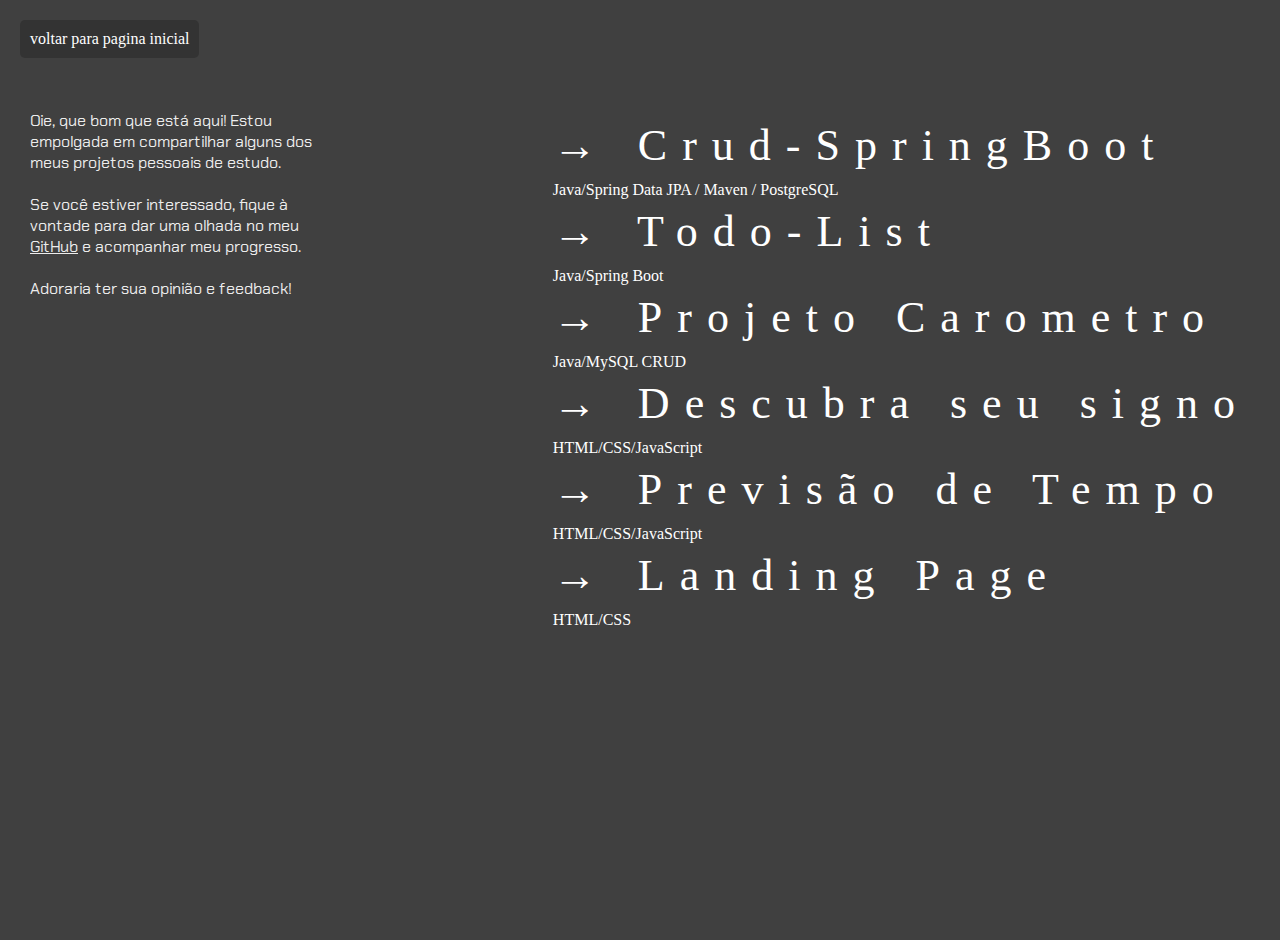
==== Projetos.html @ a61e53ae "portfolio" ====
<!DOCTYPE html>
<html lang="en">
<head>
    <meta charset="UTF-8">
    <meta name="viewport" content="width=device-width, initial-scale=1.0">
    <link rel="stylesheet" href="style.css">

   
    <title>Projetos</title>
</head>
<body>
    <a  class="backpagina"     href="index.html">voltar para pagina inicial</a>

    <p class="apresentaçao">

        Oie, que bom que está aqui! Estou empolgada em compartilhar alguns dos meus projetos pessoais de estudo. <br> <br> Se você estiver interessado, fique à vontade para dar uma olhada no meu <a href="https://github.com/Jesslencs" target="_blank" style="color: white;">GitHub</a> e acompanhar meu progresso.<br> <br> Adoraria ter sua opinião e feedback! 

    </p>

    <div class="projetos-container"> 

    <ul class="projetoslinks">

        <li><a href="https://github.com/Jesslencs/crud-springboot">&#8594;  Crud-SpringBoot</a></li>
        <p class="textlink1">Java/Spring Data JPA / Maven / PostgreSQL</p>
    </ul>

    <ul class="projetos2">
        <li class="link2"><a href="https://github.com/Jesslencs/todolist-spring">  &#8594; Todo-List</a></li>

        <p class="textlink2"> Java/Spring Boot</p>



    </ul>

    <ul class="projetos3">
        <li><a href="https://github.com/Jesslencs/Carometro"> &#8594; Projeto Carometro</a></li>

        <p class="textlink3"> Java/MySQL CRUD

        </p>




    </ul>

    <ul class="projetos4">

      <li>
        <a href="https://github.com/Jesslencs/projeto-signo"> &#8594 Descubra seu signo</a>
      </li>

      <p class="textlink4">
        HTML/CSS/JavaScript

      </p>



    </ul>

    <ul>

        <li class="projetos5">
            <a href="https://github.com/Jesslencs/app-previsao-tempo"> &#8594 Previsão de Tempo</a>
        </li>

        <p class="textlink5">
            HTML/CSS/JavaScript


        </p>


    </ul>

    <ul class="projetos6">

        <li>
            <a href="https://github.com/Jesslencs/projeto-landing-page"> &#8594 Landing Page </a>
        </li>
        <p>
            HTML/CSS

        </p>


    </ul>
</div>


</body>
</html>
---- style.css ----
@charset "utf-8";
 @import url('https://fonts.googleapis.com/css2?family=Bebas+Neue&display=swap');

 @import url('https://fonts.googleapis.com/css2?family=Chakra+Petch:ital,wght@0,300;0,400;0,500;0,600;0,700;1,300;1,400;1,500;1,600;1,700&display=swap');

 @import url('https://fonts.googleapis.com/css2?family=Mukta:wght@200;300;400;500;600;700;800&display=swap');

 @import url('https://fonts.googleapis.com/css2?family=Roboto+Slab:wght@100..900&display=swap');

 @import url('https://fonts.googleapis.com/css2?family=Prompt:ital,wght@0,100;0,200;0,300;0,400;0,500;0,600;0,700;0,800;0,900;1,100;1,200;1,300;1,400;1,500;1,600;1,700;1,800;1,900&display=swap');

 body{
    margin: 0;
    padding: 0;
    background-color: #404040; /*cor cinza de fundo*/
   
    height: 100vh; /* altura do viewport*/
    display: flex;
    flex-direction: column;
    align-items: flex-start;
    justify-content: flex-start;
    padding: 20px;
    
    
 }



h1{
    
    font-optical-sizing: auto;
    font-weight: 100;
    font-style: normal;
     color: white;
     margin-bottom: 20px;
    font-family: "Roboto Slab", serif;

}


.nav-links {
    list-style: none;
    display: flex;
    flex-direction: column; /* Alterado para column para que os itens fiquem um abaixo do outro */
    align-items: flex-start;
    margin-top: 40px; /* Ajuste conforme necessário para o espaçamento do topo */
}

.nav-links li {
    margin-bottom: 20px; /* Espaçamento entre os itens */
}

.nav-links a {
    text-decoration: none;
    color: white;
    font-family: "Noto Serif Khojki", serif;
    font-weight: 100;
    transition: opacity 0.3s ease;
}
.nav-links a:hover{
    opacity: 0.7; 

}


.profile-picture {
    position: absolute;
    top: 150px; /* Ajuste conforme necessário para a posição vertical */
    right: 200px; /* Ajuste conforme necessário para a posição horizontal */
    width: 300px; /* Ajuste o tamanho conforme necessário */
    height: 300px;
    border: 3px solid #808080; /* Cor da borda cinza */
    border-radius: 50%; /* Para uma borda arredondada */
}

.profile-picture img {
    width: 100%; /* Garante que a imagem ocupe 100% do contêiner */
    height: 100%;
    border-radius: 50%; /* Para uma borda arredondada na imagem */
}

.aboutme {

    font-family: "Mukta", sans-serif;
     font-weight: 200;
     font-style: normal;
    font-optical-sizing: auto;
    color: white;
    margin-top: 20px;
    max-width: 500px;
    text-align: right;
    position: absolute;
    bottom: 38%;
    right: 300px;
    transform: translateX(-50%);
    
    
   
}

.backpagina{
    color: white; /* Cor branca */
    text-decoration: none;
    display: inline-block;
    padding: 10px;
    background-color: #333; /* Cor de fundo, ajuste conforme necessário */
    border-radius: 5px;
    transition: background-color 0.3s ease;
    position: absolute;
    
}


.projetos-container {
    display: flex;
    flex-direction: column;
    margin-top: 100px;
    margin-left: auto;
    margin-right: 10px;
}

.projetos-container ul {
    list-style: none;
    margin: 0;
    padding: 0;
}

.projetos-container li {
    margin-bottom: 35px;
    position:relative;
}

.projetos-container a {
    color: white;
    text-decoration: none;
    font-weight: 400;
    font-style: normal;
    font-size: 44px;
    display: block; /* Garante que cada link ocupe uma linha completa */
    position: relative;
    letter-spacing: 15px;
    transition: opacity 0.3s ease;
}

.projetos-container a:hover {
    opacity: 0.7; 
}

.projetos-container p {
    color: white;
    margin-top: -25px;
    position: absolute;
     /* Posiciona o texto à direita */
    font-size: 16px;
    
}

.apresentaçao{
    position: absolute;
    border: 2px;
    opacity: 0.9;
    max-width: 300px;
    padding: 10px;
    top: 100px;
    left: 20px;
    margin: 0;
    color: white;
    font-family: "Chakra Petch", sans-serif;
    font-weight: 400;
    font-style: normal;
}



.gmail a {
    position: absolute;
    border: 2px;
    opacity: 0.9;
    max-width: 300px;
    padding: 10px;
    top: 48%; /* Posiciona o elemento no meio verticalmente */
    left: 50%; /* Posiciona o elemento no meio horizontalmente */
    transform: translate(-50%, -50%); /* Corrige o posicionamento para o centro */
    margin: 0;
    color: white;
    font-family: "Prompt", sans-serif;
    font-weight: 100;
    font-style: normal;
    text-decoration: none; /* Remove o sublinhado do link */
    display: inline-block; /* Permite ajustar a largura e altura do elemento */
    font-size: 23px;
    transition: opacity 0.3s ease;
}

.gmail a:hover{
    opacity: 0.7; 
}

.instagram a {
    position: absolute;
    border: 2px;
    opacity: 0.9;
    max-width: 300px;
    padding: 10px;
    top: 48%; /* Posiciona o elemento no meio verticalmente */
    left: 70%; /* Posiciona o elemento no meio horizontalmente */
    transform: translate(-50%, -50%); /* Corrige o posicionamento para o centro */
    margin: 0;
    color: white;
    font-family: "Prompt", sans-serif;
    font-weight: 100;
    font-style: normal;
    text-decoration: none; /* Remove o sublinhado do link */
    display: inline-block; /* Permite ajustar a largura e altura do elemento */
    font-size: 25px;
    transition: opacity 0.3s ease;
}

.instagram a:hover{
    opacity: 0.7;
}

.twitter a {
    position: absolute;
    border: 2px;
    opacity: 0.9;
    max-width: 300px;
    padding: 10px;
    top: 48%; /* Posiciona o elemento no meio verticalmente */
    left: 30%; /* Posiciona o elemento no meio horizontalmente */
    transform: translate(-50%, -50%); /* Corrige o posicionamento para o centro */
    margin: 0;
    color: white;
    font-family: "Prompt", sans-serif;
    font-weight: 100;
    font-style: normal;
    text-decoration: none; /* Remove o sublinhado do link */
    display: inline-block; /* Permite ajustar a largura e altura do elemento */
    font-size: 25px;
    transition: opacity 0.3s ease;

}

.twitter a:hover{
    opacity: 0.7;
}

.linkedin a{
    position: absolute;
    border: 2px;
    opacity: 0.9;
    max-width: 300px;
    padding: 10px;
    top: 48%; /* Posiciona o elemento no meio verticalmente */
    left: 18%; /* Posiciona o elemento no meio horizontalmente */
    transform: translate(-50%, -50%); /* Corrige o posicionamento para o centro */
    margin: 0;
    color: white;
    font-family: "Prompt", sans-serif;
    font-weight: 100;
    font-style: normal;
    text-decoration: none; /* Remove o sublinhado do link */
    display: inline-block; /* Permite ajustar a largura e altura do elemento */
    font-size: 25px;
    transition: opacity 0.3s ease;

}

.linkedin a:hover{
    opacity: 0.7;
}

.github a{
   
    position: absolute;
    border: 2px;
    opacity: 0.9;
    max-width: 300px;
    padding: 10px;
    top: 48%; /* Posiciona o elemento no meio verticalmente */
    left: 83%; /* Posiciona o elemento no meio horizontalmente */
    transform: translate(-50%, -50%); /* Corrige o posicionamento para o centro */
    margin: 0;
    color: white;
    font-family: "Prompt", sans-serif;
    font-weight: 100;
    font-style: normal;
    text-decoration: none; /* Remove o sublinhado do link */
    display: inline-block; /* Permite ajustar a largura e altura do elemento */
    font-size: 25px;
    transition: opacity 0.3s ease;


}

.github a:hover{
    opacity: 0.7;
}

.contatos{

    text-align: center;
    font-size: 38px;
    color: white;
    padding: 28px;
    border-radius: 10px;
    display: flex;
    justify-content: flex-start;
    margin-left: 555px;
    margin-top: 85px;
    font-family: "Prompt", sans-serif;
    font-weight: 100;
    font-style: normal;
    
    
    
}
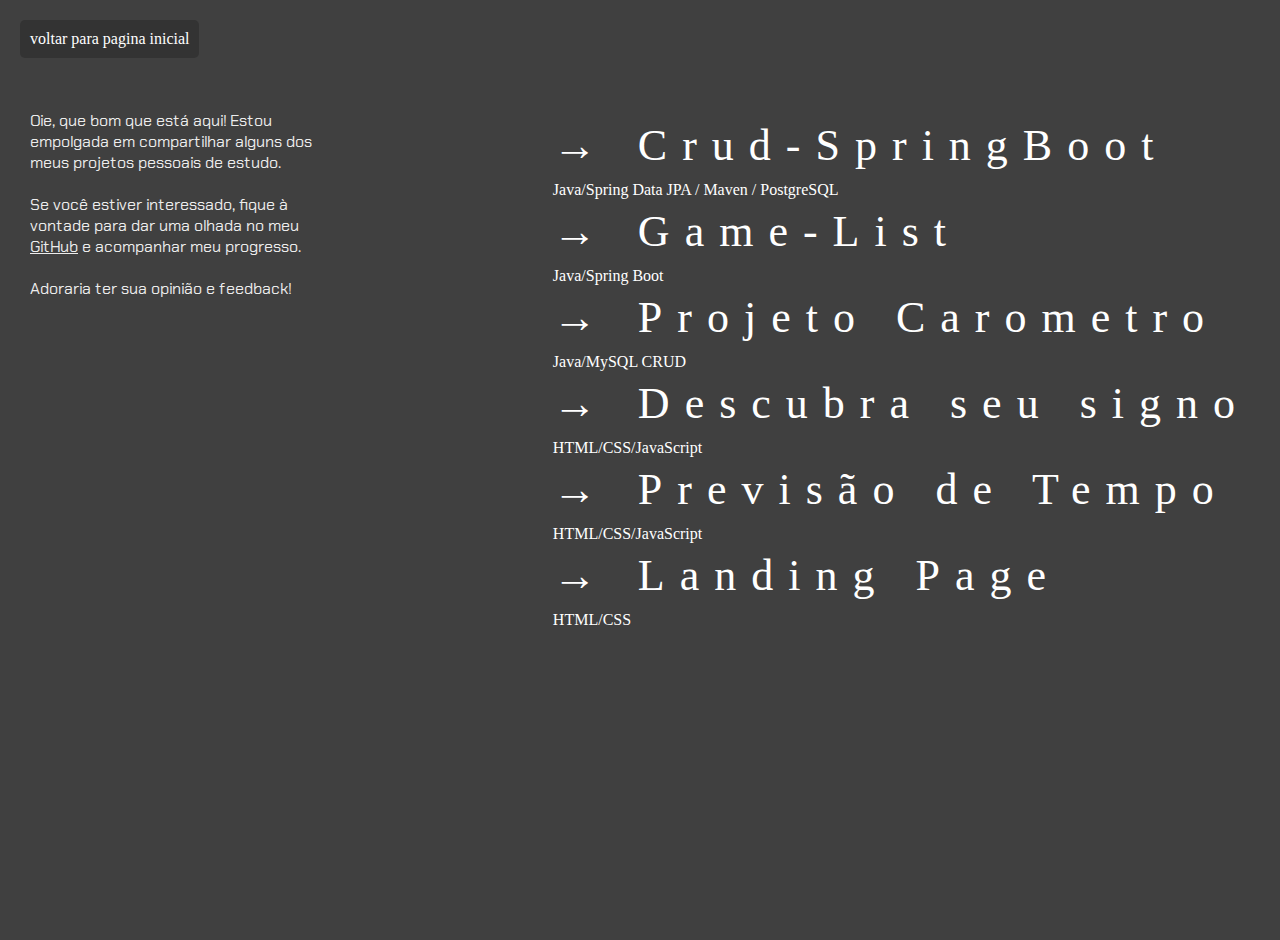
==== commit 85ef9dce: "newcommit" ====
--- a/Projetos.html
+++ b/Projetos.html
@@ -26,7 +26,7 @@
     </ul>
 
     <ul class="projetos2">
-        <li class="link2"><a href="https://github.com/Jesslencs/todolist-spring">  &#8594; Todo-List</a></li>
+        <li class="link2"><a href="https://github.com/Jesslencs/dslist"> &#8594; Game-List</a></li>
 
         <p class="textlink2"> Java/Spring Boot</p>
 
--- a/style.css
+++ b/style.css
@@ -314,4 +314,104 @@
     
     
     
-}+}
+
+@media only screen and (max-width: 600px) {
+    /* Adicione estas regras específicas para telas menores */
+
+    body {
+        padding: 10px; /* Adapte o espaçamento conforme necessário para telas menores */
+    }
+
+    .nav-links {
+        margin-top: 20px; /* Ajuste conforme necessário para o espaçamento do topo */
+    }
+
+    .profile-picture {
+        display: none; /* Ocultar a imagem do perfil em telas menores */
+    }
+
+    .aboutme {
+        text-align: left; /* Alinhar o texto à esquerda em telas menores */
+        max-width: 100%; /* Garantir que o texto não ultrapasse a largura da tela */
+        position: static;
+        transform: none;
+        margin: 20px 0;
+    }
+
+    .apresentaçao {
+        margin-bottom: 20px;
+    }
+
+    .backpagina {
+        margin-bottom: 20px;
+    }
+
+    .projetos-container {
+        margin-top: 300px;
+    }
+
+    .projetos-container a {
+        font-size: 20px;
+        margin-bottom: 10px;
+    }
+
+    .projetos-container p {
+        font-size: 12px;
+        margin-bottom: 20px; /* Adicionar espaço entre o texto e o textlink */
+    }
+
+    .twitter a,
+    .instagram a,
+    .linkedin a,
+    .gmail a,
+    .linkedin a,
+    .github a {
+        position: static;
+        display: block; /* Alterar para bloco para que os links fiquem um abaixo do outro */
+        text-align: center; /* Centralizar o texto */
+        margin: -180px auto 180px; /* Adicionar margem inferior para espaçamento entre os links */
+        left: auto; /* Remover a propriedade left */
+        transform: none; /* Remover a transformação */
+
+        
+    }
+
+
+
+
+
+
+    @media only screen and (min-width: 601px) and (max-width: 1024px) {
+        body {
+            padding: 20px; /* Ou qualquer outro valor adequado para telas de tablet */
+        }
+    
+        .nav-links {
+            margin-top: 40px;
+        }
+    
+        .projetos-container {
+            margin-top: 100px;
+        }
+    
+        .contatos {
+            margin-top: 85px;
+        }
+    
+        .twitter a,
+        .instagram a,
+        .linkedin a,
+        .gmail a,
+        .linkedin a,
+        .github a {
+            margin: 0 auto 15px;
+        }
+    }
+
+
+    
+}
+
+
+
